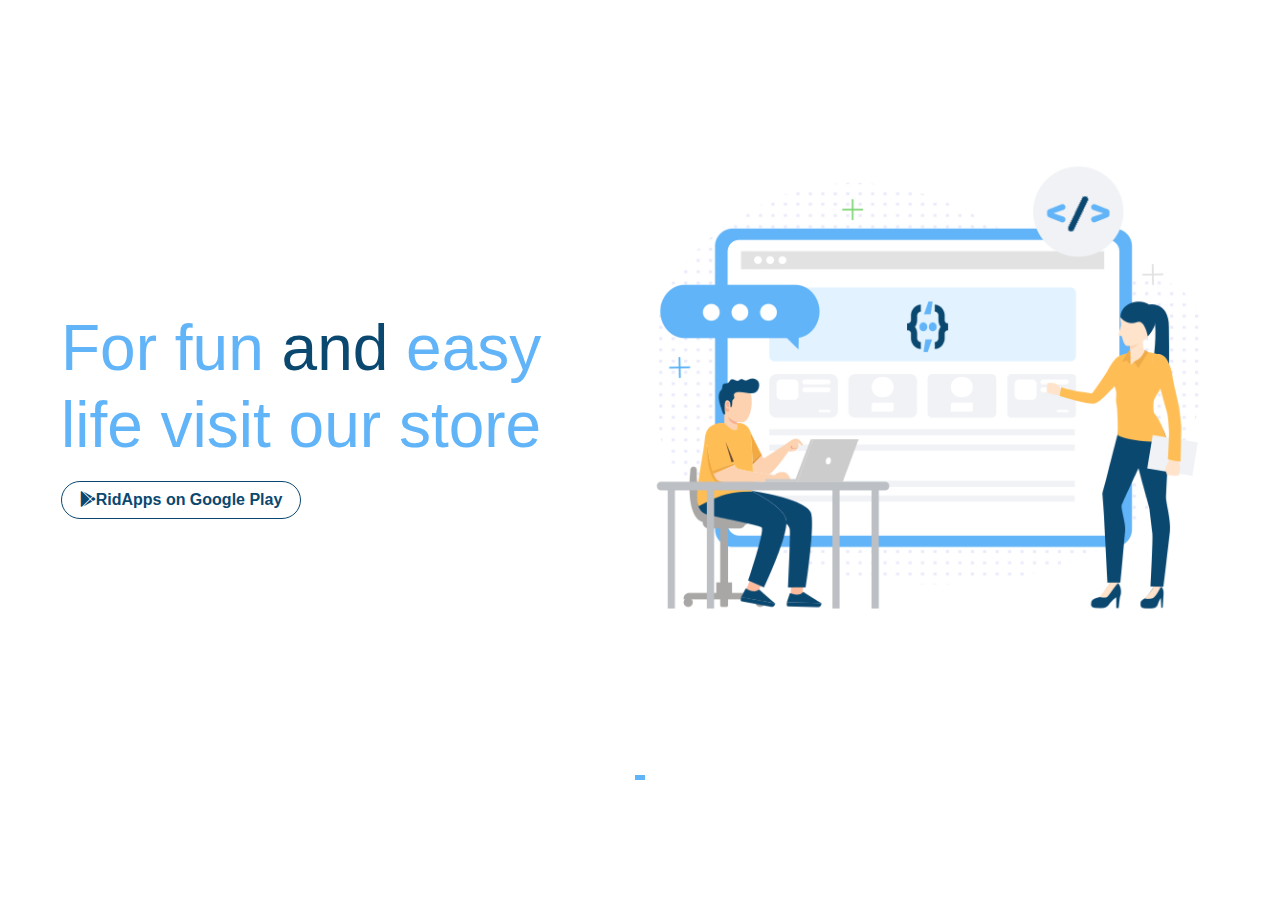
==== index.html @ 0e7b8a46 "Add files via upload" ====
<!DOCTYPE html><html><head><meta charset='utf-8'/><meta content='We create fun apps that make life easier for our users' name='description'/><meta content='Application, Dev, Development, Apps, AppStore, PlayStore' name='keywords'/><meta content='width=device-width, initial-scale=1, shrink-to-fit=no' name='viewport'/><link href='https://www.ridapps.com' hreflang='en-ma' rel='alternate'/><link rel="icon" href="images/favico.png" /><link href='styles/bootstrap.min.css' rel='stylesheet'/><link href='styles/icons.min.css' rel='stylesheet'/><link href='styles/style.css' rel='stylesheet'/><title>Ridhab | fun and easy life</title></head><body class="bg-white"><header></header> <main id="Home" class="container-fluid row"><div class="col-sm-6 row"><div class="col"><h2 class="text-primary ml-3 htitle">For fun <span class="text-dark">and</span> easy life visit our store</h2></div><div class="col"><a href="" class="btn btn-outline-dark rounded-pill ml-3 font-weight-bold gostor"><i class="fab fa-google-play"></i>RidApps on Google Play</a></div></div><div class="col-sm-6"></div></main><footer></footer><span class='fad fa-arrow-to-top btn btn-warning text-white rounded-pill fixed-bottom position-fixed text-center p-0 pt-2 m-3 d-none shadow-sm' id='backTop' style='width: 45px;height: 45px;font-size: 27px; left: auto;'/><script src='scripts/jquery.min.js'></script><script src='scripts/popper.min.js'></script><script src='scripts/bootstrap.min.js'></script><script src='scripts/script.js'></script></body></html>
---- styles/style.css ----
/*!
*
* RidApps Style By @Ridapps - https://ridapps.com
* 
*/:focus{outline:0!important}html{scroll-behavior:smooth}body{display:flex;flex-direction:column;align-items:center;justify-content:center;min-width:290px}::-webkit-scrollbar{width:5px}::-webkit-scrollbar-track{background:#62b4f8}::-webkit-scrollbar-thumb{background:#0b4870}.rounded-xl{border-radius:15px!important;overflow:hidden}main#Help,main#Home,main#OurApps{min-height:calc(100vh - 125px);padding-top:4rem!important;display:flex;flex-direction:row;justify-content:center;align-items:center}main#Home{background:url(../images/ridapps_cover.png) center center/cover no-repeat}main#Home>div{display:flex;flex-direction:column}.htitle{font-size:4rem}.gostor{margin:10px 15px;min-width:240px}div#menuNav{justify-content:flex-end}main#Help{flex-direction:column;padding-top:85px}main#Help>div{border-radius:15px;padding:15px;text-align:center;font-size:13pt;max-width:500px}.appCover{height:135px;background:center center/cover no-repeat;border-bottom:3px solid #62b4f8}#OurApps p.card-text{height:75px;overflow:hidden;font-size:10pt}img.appImg{width:70px;height:70px;background:#62b4f8;position:absolute;top:100px;border:3px solid #62b4f8}footer{min-height:115px;padding:21px 5px;border-top:5px solid #62b4f8}ul#social li{height:30px;width:30px;margin:2px;display:flex;justify-content:center;align-items:center}@media only screen and (max-width:710px){.htitle{font-size:3rem}}@media only screen and (max-width:590px){div#menuNav{justify-content:flex-start}.htitle{color:#0b4870!important;margin-left:0!important}.htitle>span{color:#62b4f8!important}.gostor{margin:10px 0!important}}
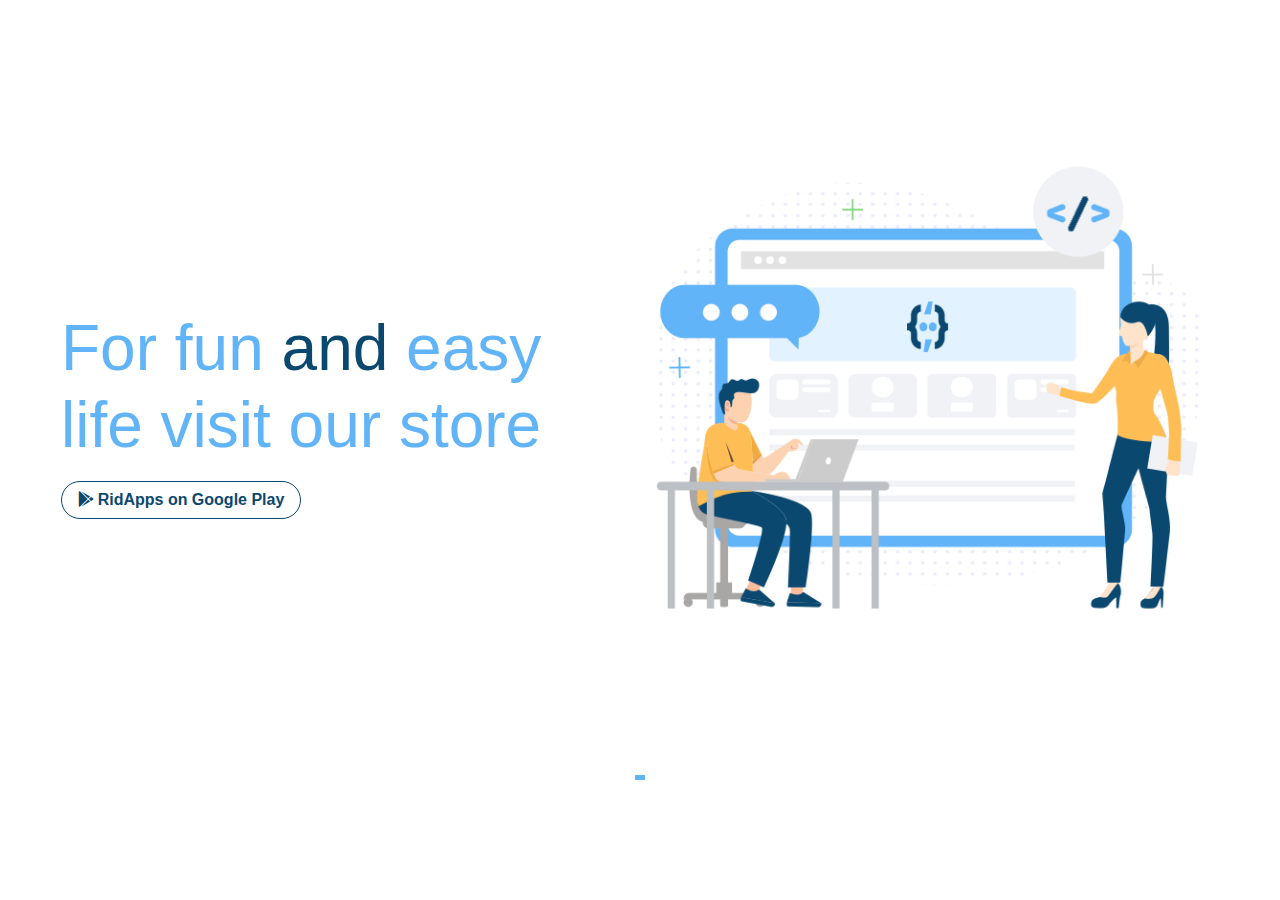
==== commit ea6ff71b: "Update index.html" ====
--- a/index.html
+++ b/index.html
@@ -1 +1 @@
-<!DOCTYPE html><html><head><meta charset='utf-8'/><meta content='We create fun apps that make life easier for our users' name='description'/><meta content='Application, Dev, Development, Apps, AppStore, PlayStore' name='keywords'/><meta content='width=device-width, initial-scale=1, shrink-to-fit=no' name='viewport'/><link href='https://www.ridapps.com' hreflang='en-ma' rel='alternate'/><link rel="icon" href="images/favico.png" /><link href='styles/bootstrap.min.css' rel='stylesheet'/><link href='styles/icons.min.css' rel='stylesheet'/><link href='styles/style.css' rel='stylesheet'/><title>Ridhab | fun and easy life</title></head><body class="bg-white"><header></header> <main id="Home" class="container-fluid row"><div class="col-sm-6 row"><div class="col"><h2 class="text-primary ml-3 htitle">For fun <span class="text-dark">and</span> easy life visit our store</h2></div><div class="col"><a href="" class="btn btn-outline-dark rounded-pill ml-3 font-weight-bold gostor"><i class="fab fa-google-play"></i>RidApps on Google Play</a></div></div><div class="col-sm-6"></div></main><footer></footer><span class='fad fa-arrow-to-top btn btn-warning text-white rounded-pill fixed-bottom position-fixed text-center p-0 pt-2 m-3 d-none shadow-sm' id='backTop' style='width: 45px;height: 45px;font-size: 27px; left: auto;'/><script src='scripts/jquery.min.js'></script><script src='scripts/popper.min.js'></script><script src='scripts/bootstrap.min.js'></script><script src='scripts/script.js'></script></body></html>+<!DOCTYPE html><html><head><meta charset='utf-8'/><meta content='We create fun apps that make life easier for our users' name='description'/><meta content='Application, Dev, Development, Apps, AppStore, PlayStore' name='keywords'/><meta content='width=device-width, initial-scale=1, shrink-to-fit=no' name='viewport'/><link href='https://www.ridapps.com' hreflang='en-ma' rel='alternate'/><link rel="icon" href="images/favico.png" /><link href='styles/bootstrap.min.css' rel='stylesheet'/><link href='styles/icons.min.css' rel='stylesheet'/><link href='styles/style.css' rel='stylesheet'/><title>Ridhab | fun and easy life</title></head><body class="bg-white"><header></header> <main id="Home" class="container-fluid row"><div class="col-sm-6 row"><div class="col"><h2 class="text-primary ml-3 htitle">For fun <span class="text-dark">and</span> easy life visit our store</h2></div><div class="col"><a href="" class="btn btn-outline-dark rounded-pill ml-3 font-weight-bold gostor"><i class="fab fa-google-play mr-1"></i>RidApps on Google Play</a></div></div><div class="col-sm-6"></div></main><footer></footer><span class='fad fa-arrow-to-top btn btn-warning text-white rounded-pill fixed-bottom position-fixed text-center p-0 pt-2 m-3 d-none shadow-sm' id='backTop' style='width: 45px;height: 45px;font-size: 27px; left: auto;'/><script src='scripts/jquery.min.js'></script><script src='scripts/popper.min.js'></script><script src='scripts/bootstrap.min.js'></script><script src='scripts/script.js'></script></body></html>
